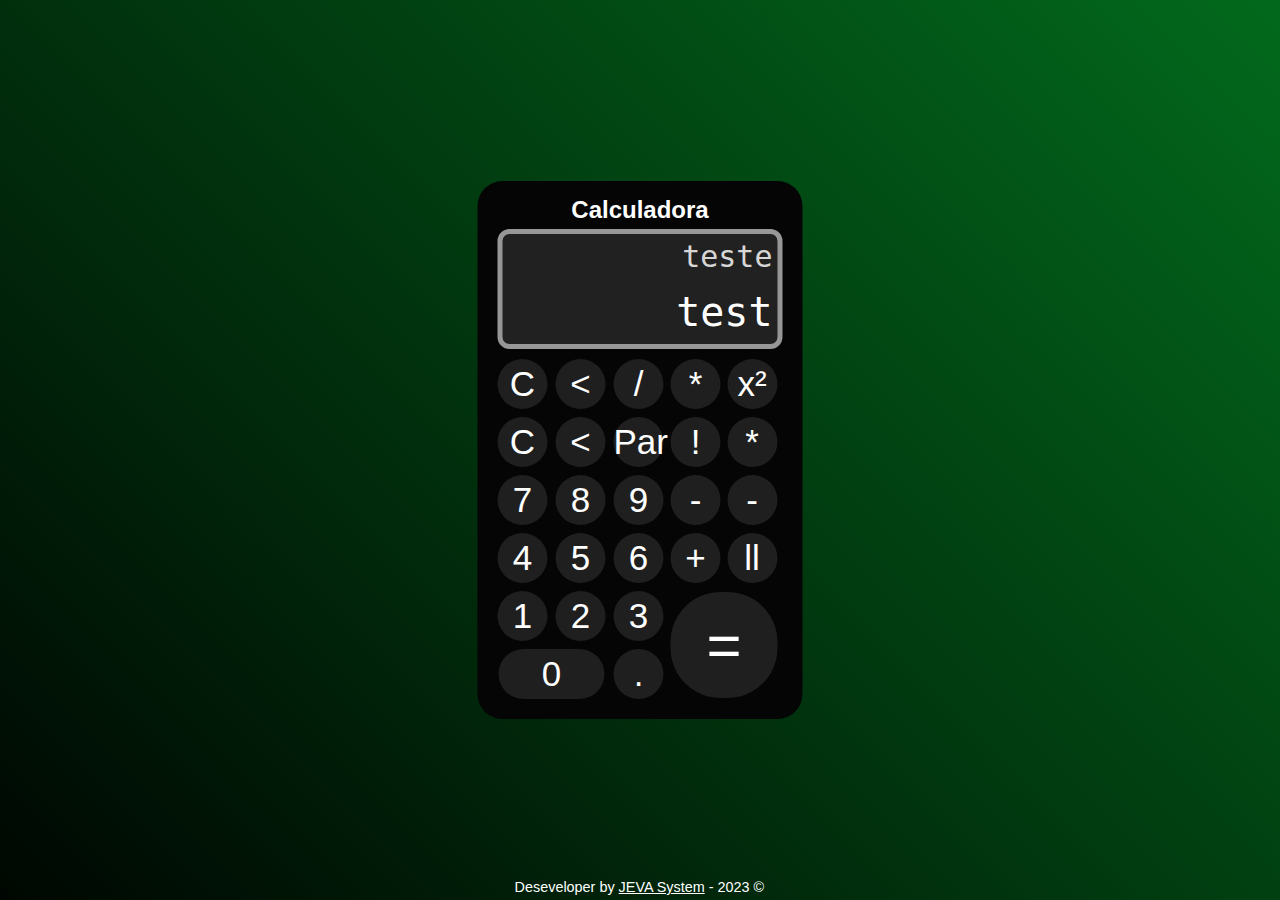
==== index.html @ 23ec292c "att" ====
<!DOCTYPE html>
<html lang="pt-br">
<head>
    <meta charset="UTF-8">
    <meta http-equiv="X-UA-Compatible" content="IE=edge">
    <meta name="viewport" content="width=device-width, initial-scale=1.0">
    <link rel="shortcut icon" href="favicon.ico" type="image/x-icon">
    <title>Calculadora</title>
    <link rel="stylesheet" href="style/style.css">
    <script src="JS/javaScript.js"></script>
</head>
<body>
    <div class="fundo">
       
        <div class="calculadora">
            <h2>Calculadora</h2>
            <div class="divResultado">
                
                <pre id="resultado">teste</pre>
                <pre id="calculo">test</pre>
            </div>
                <table>                 
                    <tr>
                        <td><button class="botao" onclick="clean()">C</td>
                        <td><button class="botao" onclick="back()"><</td>
                        <td><button class="botao" onclick="insert('/')">/</button></td>
                        <td><button class="botaoi" onclick="insert('*')">*</button></td>
                        <td><button class="botaoe" onclick="insert('**')">x²</button></td>
                    </tr>
                    <tr>
                        <td><button class="botao" onclick="clean()">C</td>
                        <td><button class="botao" onclick="back()"><</td>
                        <td><button class="botao" onclick="insert('%2')">Par</button></td>
                        <td><button class="botaoi" onclick="insert('!')">!</button></td>
                        <td><button class="botaoe" onclick="insert('*')">*</button></td>
                    </tr>
                    <tr>
                        <td><button class="botao" onclick="insert('7')">7</button></td>
                        <td><button class="botao" onclick="insert('8')">8</button></td>
                        <td><button class="botao" onclick="insert('9')">9</button></td>
                        <td><button class="botaoi" onclick="insert('-')">-</button></td>
                        <td><button class="botaoe" onclick="insert('-')">-</button></td>
                    </tr>
                    <tr>
                        <td><button class="botao" onclick="insert('4')">4</button></td>
                        <td><button class="botao" onclick="insert('5')">5</button></td>
                        <td><button class="botao" onclick="insert('6')">6</button></td>
                        <td><button class="botaoi" onclick="insert('+')">+</button></td>
                        <td><button class="botaoe" onclick="insert('+')">ll</button></td>
                    </tr>
                    <tr>
                        <td><button class="botao" onclick="insert('1')">1</button></td>
                        <td><button class="botao" onclick="insert('2')">2</button></td>
                        <td><button class="botao" onclick="insert('3')">3</button></td>
                        <td rowspan="2"><button class="botaoCalcular" style="height: 106px;" onclick="calcular()">=</button></td>
                    </tr>
                    <tr>
                        <td colspan="2"><button class="botao" style="width: 106px;" onclick="insert('0')">0</button></td>
                        <td><button class="botao" onclick="insert('.')">.</button></td>
                    </tr>
                </table>
        </div>
   
        <div class="divDesenvolvedor">
        
        <p>
   Deseveloper by <a href="Pages/developer.html">JEVA System</a> - 2023 &#169;
        </p>   
        
        </div>
    </div>
   
    </div>
</body>
</html>
---- style/style.css ----
*{
    margin: 0;
    padding: 0;
    border: 0;
}

.fundo{
    background-image: linear-gradient(45deg, rgb(0, 7, 2), rgb(2, 105, 28));
    height: 100vh;
    color: white;
    font-family: Arial, Helvetica, sans-serif;
    text-align: center;
}

.calculadora{
    position: absolute;
    background-color: #050505;
    top: 50%;
    left: 50%;
    transform: translate(-50%,-50%);
    border-radius: 25px;
    padding: 15px;
}

.botao{
    width: 50px;
    height: 50px;
    font-size: 35px;
    cursor: pointer;
    margin: 3px;
    background-color: rgb(31, 31, 31);
    border: none;
    color: white;
    border-radius: 50px;
}
.botaoCalcular{
    font-size: 60px;
    background-color: rgb(31, 31, 31);
    color: white;
    width: 107px;
    margin-left: 2px;
    cursor: pointer;
    border-radius: 50px;
}

.botaoi{
    background-color: rgb(31, 31, 31);
    color: white;
    font-size: 35px;
    height: 50px;
    width: 50px;
    cursor: pointer;
    margin-left: -55px;
    border-radius: 50px;
}
.botaoe{
    cursor: pointer;
    font-size: 35px;
    background-color: rgb(31, 31, 31);
    color: white;
    height: 50px;
    width: 50px;
    margin-left: -55px;
    border-radius: 50px;
    /* border: solid #ff0000 2px; */
}

.botao:hover,
.botaoi:hover,
.botaoe:hover,
.botaoCalcular:hover

{
    background-color: black;
}

.divResultado{
    width: 265px;
    background-color: #222121;
    border-radius: 12px;
    height: 100px;
    margin: 5px;
    font-size: 35px;
    color: #fff;
    text-align: right;
    padding: 5px;
    border: solid #979797 5px;
   
}
div pre{
    margin-top: 0px;
    /* max-width: 200px; */
    /* border: solid #ff0000 5px; */
} 
div #resultado{
    font-size: 30px;
    color: #d6d6d6;  
    /* border: solid #ffee30 5px;  */
} 

div #calculo{
    margin-top: 15px;
    font-size: 40px;  
     /* border: solid #ff0000 5px;  */
} 

.divDesenvolvedor {
    display: flex;
    text-align: center;
    justify-content: center;
    justify-items: center;
    align-items: center;


    position: absolute;
    bottom: 5px;
  
  width: 99.9%;  
  
    font-size: 0.9em;
  
    /* border: solid #ff0000 2px; */

  }
  .divDesenvolvedor a {
    color: #fff;
  }
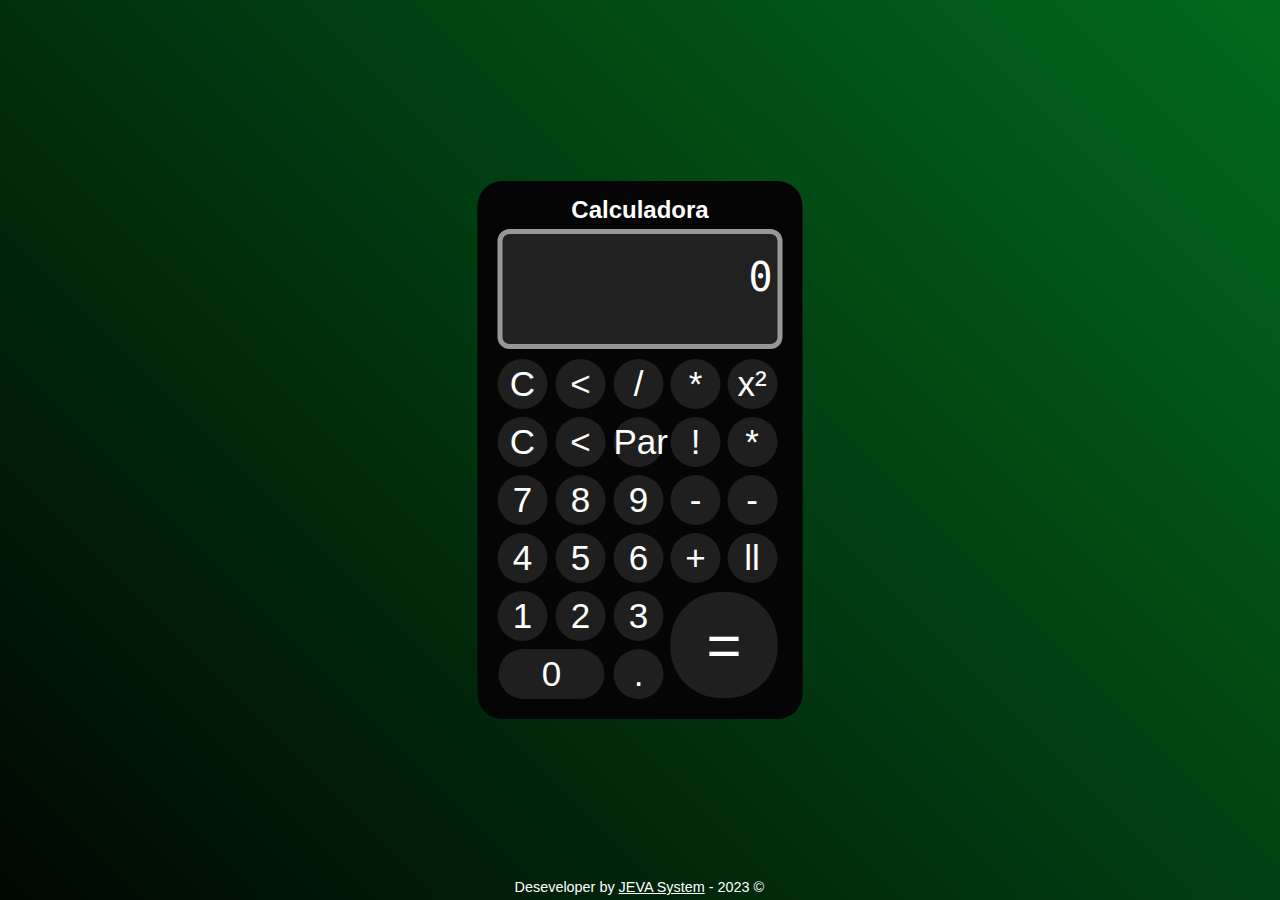
==== commit 0f9cde31: "att" ====
--- a/index.html
+++ b/index.html
@@ -16,8 +16,8 @@
             <h2>Calculadora</h2>
             <div class="divResultado">
                 
-                <pre id="resultado">teste</pre>
-                <pre id="calculo">test</pre>
+                <pre id="resultado"></pre>
+                <pre id="calculo">0</pre>
             </div>
                 <table>                 
                     <tr>
--- a/style/style.css
+++ b/style/style.css
@@ -99,6 +99,8 @@
     /* border: solid #ffee30 5px;  */
 } 
 
+
+
 div #calculo{
     margin-top: 15px;
     font-size: 40px;  
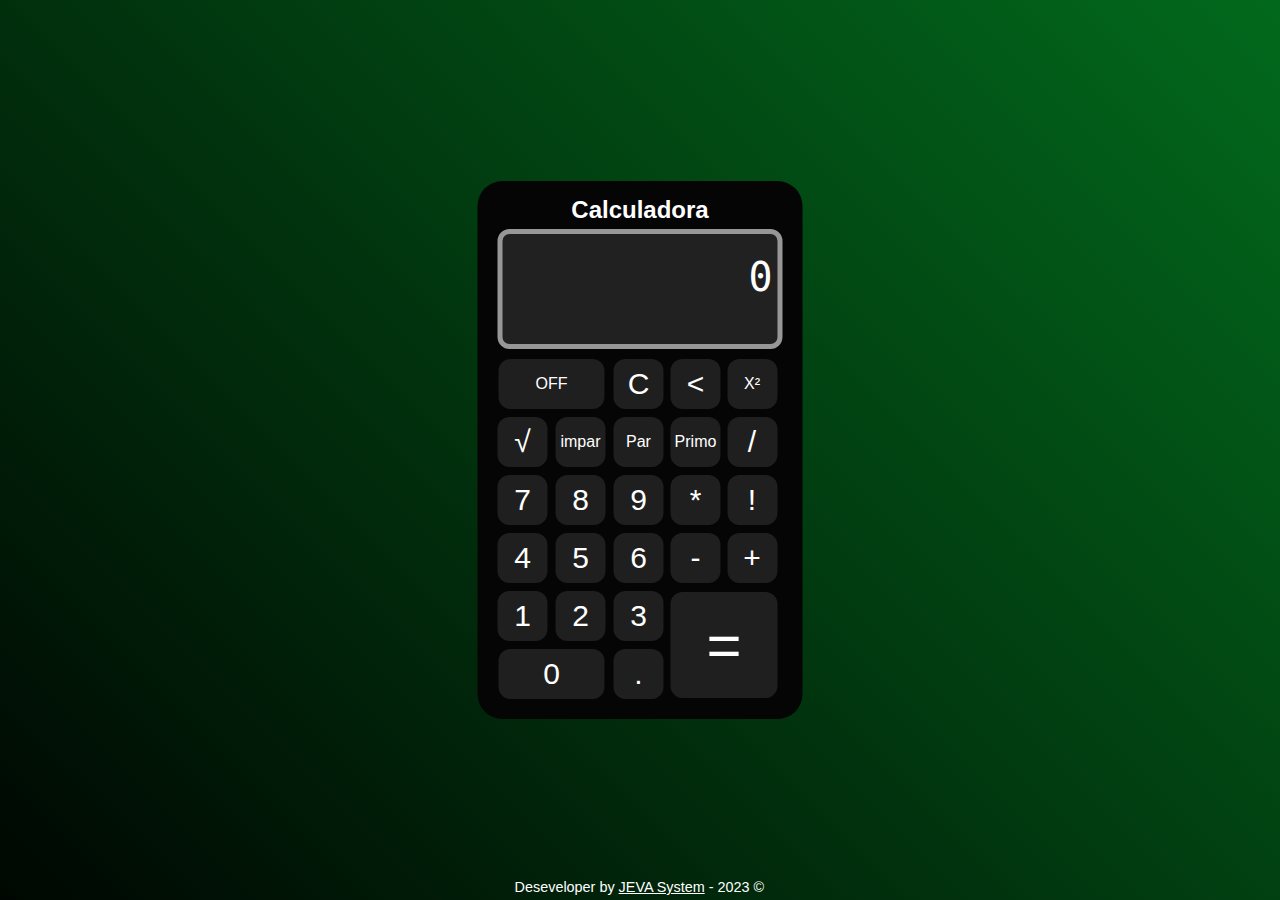
==== commit f6f2a121: "att" ====
--- a/index.html
+++ b/index.html
@@ -21,32 +21,33 @@
             </div>
                 <table>                 
                     <tr>
+                        <td colspan="2"><button class="botao letra" style="width: 106px;" onclick="off()">OFF</button></td>
                         <td><button class="botao" onclick="clean()">C</td>
-                        <td><button class="botao" onclick="back()"><</td>
-                        <td><button class="botao" onclick="insert('/')">/</button></td>
-                        <td><button class="botaoi" onclick="insert('*')">*</button></td>
-                        <td><button class="botaoe" onclick="insert('**')">x²</button></td>
+                        <td><button class="botaoi" onclick="back()"><</td>
+                        <td><button class="botaoe letra" onclick="insert('**')">X²</button></td>
+                        <!-- <td><button class="botaoe" onclick="insert('**')">x²</button></td> -->
                     </tr>
                     <tr>
-                        <td><button class="botao" onclick="clean()">C</td>
-                        <td><button class="botao" onclick="back()"><</td>
-                        <td><button class="botao" onclick="insert('%2')">Par</button></td>
-                        <td><button class="botaoi" onclick="insert('!')">!</button></td>
-                        <td><button class="botaoe" onclick="insert('*')">*</button></td>
+                        <td><button class="botao" onclick="">&radic;</td>
+                        <td><button class="botao letra" onclick="">impar</td>
+                        <td><button class="botao letra" onclick="insert('%2')">Par</button></td>
+                        <td><button class="botaoi letra" onclick="insert('!')">Primo</button></td>
+                        <td><button class="botaoe" onclick="insert('/')">/</button></td>
                     </tr>
                     <tr>
                         <td><button class="botao" onclick="insert('7')">7</button></td>
                         <td><button class="botao" onclick="insert('8')">8</button></td>
                         <td><button class="botao" onclick="insert('9')">9</button></td>
-                        <td><button class="botaoi" onclick="insert('-')">-</button></td>
-                        <td><button class="botaoe" onclick="insert('-')">-</button></td>
+                        <td><button class="botaoi" onclick="insert('*')">*</button></td>
+                        <td ><button class="botaoe" onclick="insert('!')">!</button></td>
                     </tr>
                     <tr>
                         <td><button class="botao" onclick="insert('4')">4</button></td>
                         <td><button class="botao" onclick="insert('5')">5</button></td>
                         <td><button class="botao" onclick="insert('6')">6</button></td>
-                        <td><button class="botaoi" onclick="insert('+')">+</button></td>
-                        <td><button class="botaoe" onclick="insert('+')">ll</button></td>
+                        <!-- <td > <button class="botaoi" onclick="insert('!')">!</button></td> -->
+                        <td > <button class="botaoi" onclick="insert('-')">-</button></td>
+                        <td ><button class="botaoe" onclick="insert('+')">+</button></td>
                     </tr>
                     <tr>
                         <td><button class="botao" onclick="insert('1')">1</button></td>
--- a/style/style.css
+++ b/style/style.css
@@ -26,14 +26,15 @@
 .botao{
     width: 50px;
     height: 50px;
-    font-size: 35px;
+    font-size: 30px;
     cursor: pointer;
     margin: 3px;
     background-color: rgb(31, 31, 31);
     border: none;
     color: white;
-    border-radius: 50px;
+    border-radius: 12px;
 }
+
 .botaoCalcular{
     font-size: 60px;
     background-color: rgb(31, 31, 31);
@@ -41,28 +42,28 @@
     width: 107px;
     margin-left: 2px;
     cursor: pointer;
-    border-radius: 50px;
+    border-radius: 12px;
 }
 
 .botaoi{
     background-color: rgb(31, 31, 31);
     color: white;
-    font-size: 35px;
+    font-size: 30px;
     height: 50px;
     width: 50px;
     cursor: pointer;
     margin-left: -55px;
-    border-radius: 50px;
+    border-radius: 12px;
 }
 .botaoe{
     cursor: pointer;
-    font-size: 35px;
+    font-size: 30px;
     background-color: rgb(31, 31, 31);
     color: white;
     height: 50px;
     width: 50px;
     margin-left: -55px;
-    border-radius: 50px;
+    border-radius: 12px;
     /* border: solid #ff0000 2px; */
 }
 
@@ -73,6 +74,9 @@
 
 {
     background-color: black;
+}
+.letra{
+    font-size: 16px;
 }
 
 .divResultado{
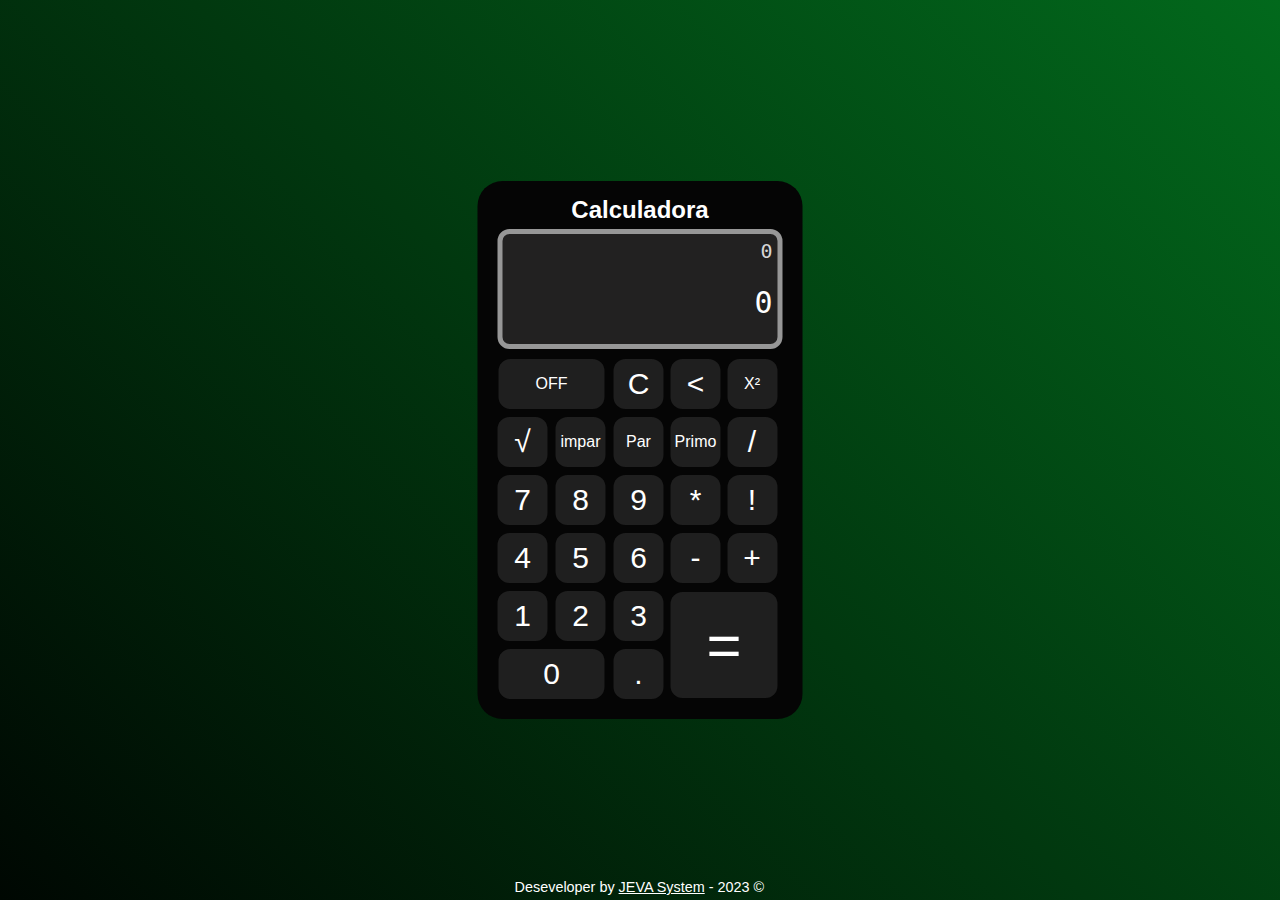
==== commit 84922f04: "att" ====
--- a/index.html
+++ b/index.html
@@ -16,7 +16,7 @@
             <h2>Calculadora</h2>
             <div class="divResultado">
                 
-                <pre id="resultado"></pre>
+                <pre id="resultado">0</pre>
                 <pre id="calculo">0</pre>
             </div>
                 <table>                 
@@ -25,7 +25,6 @@
                         <td><button class="botao" onclick="clean()">C</td>
                         <td><button class="botaoi" onclick="back()"><</td>
                         <td><button class="botaoe letra" onclick="insert('**')">X²</button></td>
-                        <!-- <td><button class="botaoe" onclick="insert('**')">x²</button></td> -->
                     </tr>
                     <tr>
                         <td><button class="botao" onclick="">&radic;</td>
@@ -45,7 +44,6 @@
                         <td><button class="botao" onclick="insert('4')">4</button></td>
                         <td><button class="botao" onclick="insert('5')">5</button></td>
                         <td><button class="botao" onclick="insert('6')">6</button></td>
-                        <!-- <td > <button class="botaoi" onclick="insert('!')">!</button></td> -->
                         <td > <button class="botaoi" onclick="insert('-')">-</button></td>
                         <td ><button class="botaoe" onclick="insert('+')">+</button></td>
                     </tr>
--- a/style/style.css
+++ b/style/style.css
@@ -98,7 +98,7 @@
     /* border: solid #ff0000 5px; */
 } 
 div #resultado{
-    font-size: 30px;
+    font-size: 20px;
     color: #d6d6d6;  
     /* border: solid #ffee30 5px;  */
 } 
@@ -106,8 +106,8 @@
 
 
 div #calculo{
-    margin-top: 15px;
-    font-size: 40px;  
+    margin-top: 22px;
+    font-size: 30px;  
      /* border: solid #ff0000 5px;  */
 } 
 
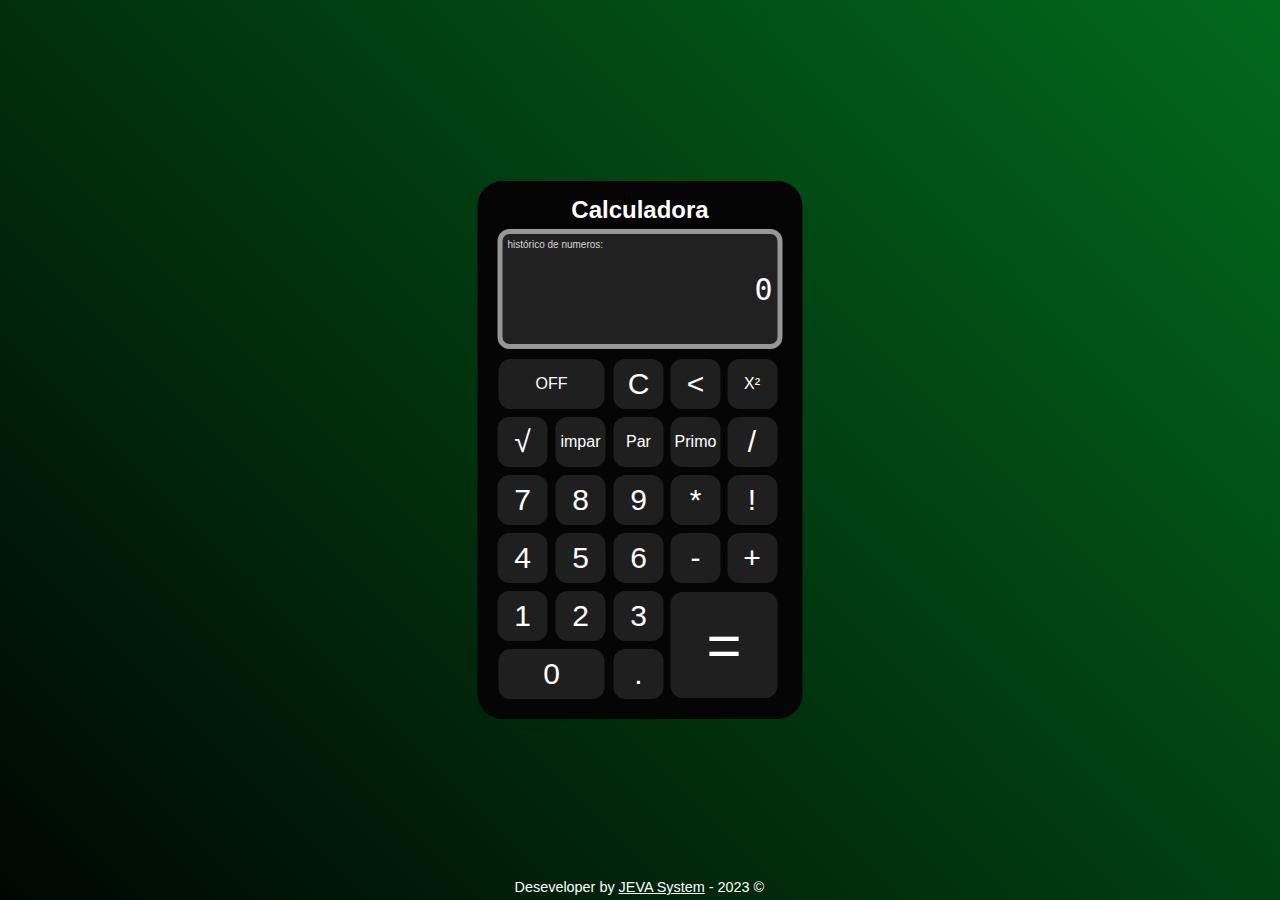
==== commit 98a24fd0: "att de calculo" ====
--- a/index.html
+++ b/index.html
@@ -7,7 +7,6 @@
     <link rel="shortcut icon" href="favicon.ico" type="image/x-icon">
     <title>Calculadora</title>
     <link rel="stylesheet" href="style/style.css">
-    <script src="JS/javaScript.js"></script>
 </head>
 <body>
     <div class="fundo">
@@ -16,7 +15,9 @@
             <h2>Calculadora</h2>
             <div class="divResultado">
                 
-                <pre id="resultado">0</pre>
+                <p class="textoResultado">histórico de numeros:
+                    <pre id="resultado"></pre>
+                </p>
                 <pre id="calculo">0</pre>
             </div>
                 <table>                 
@@ -27,7 +28,7 @@
                         <td><button class="botaoe letra" onclick="insert('**')">X²</button></td>
                     </tr>
                     <tr>
-                        <td><button class="botao" onclick="">&radic;</td>
+                        <td><button class="botao" onclick="raiz()">&radic;</td>
                         <td><button class="botao letra" onclick="">impar</td>
                         <td><button class="botao letra" onclick="insert('%2')">Par</button></td>
                         <td><button class="botaoi letra" onclick="insert('!')">Primo</button></td>
@@ -38,7 +39,7 @@
                         <td><button class="botao" onclick="insert('8')">8</button></td>
                         <td><button class="botao" onclick="insert('9')">9</button></td>
                         <td><button class="botaoi" onclick="insert('*')">*</button></td>
-                        <td ><button class="botaoe" onclick="insert('!')">!</button></td>
+                        <td ><button class="botaoe" onclick="fatorial()">!</button></td>
                     </tr>
                     <tr>
                         <td><button class="botao" onclick="insert('4')">4</button></td>
@@ -68,7 +69,8 @@
         
         </div>
     </div>
-   
-    </div>
+    
+</div>
+<script src="JS/javaScript.js"></script>
 </body>
 </html>--- a/style/style.css
+++ b/style/style.css
@@ -91,16 +91,35 @@
     padding: 5px;
     border: solid #979797 5px;
    
+
+    /* limitar o espaco para não passa dos 265pxx */
+    white-space: nowrap;  
+    overflow: hidden;
+    text-overflow: ellipsis; 
+
+
+
 }
 div pre{
     margin-top: 0px;
     /* max-width: 200px; */
     /* border: solid #ff0000 5px; */
 } 
-div #resultado{
-    font-size: 20px;
+
+.textoResultado{
+    font-size: 10px;
+    text-align: left;
     color: #d6d6d6;  
     /* border: solid #ffee30 5px;  */
+    
+}
+
+
+#resultado{
+    font-size: 20px;
+    /* margin-left: 60px; */
+    text-align: right;
+    /* border: solid #ffee30 1px;  */
 } 
 
 
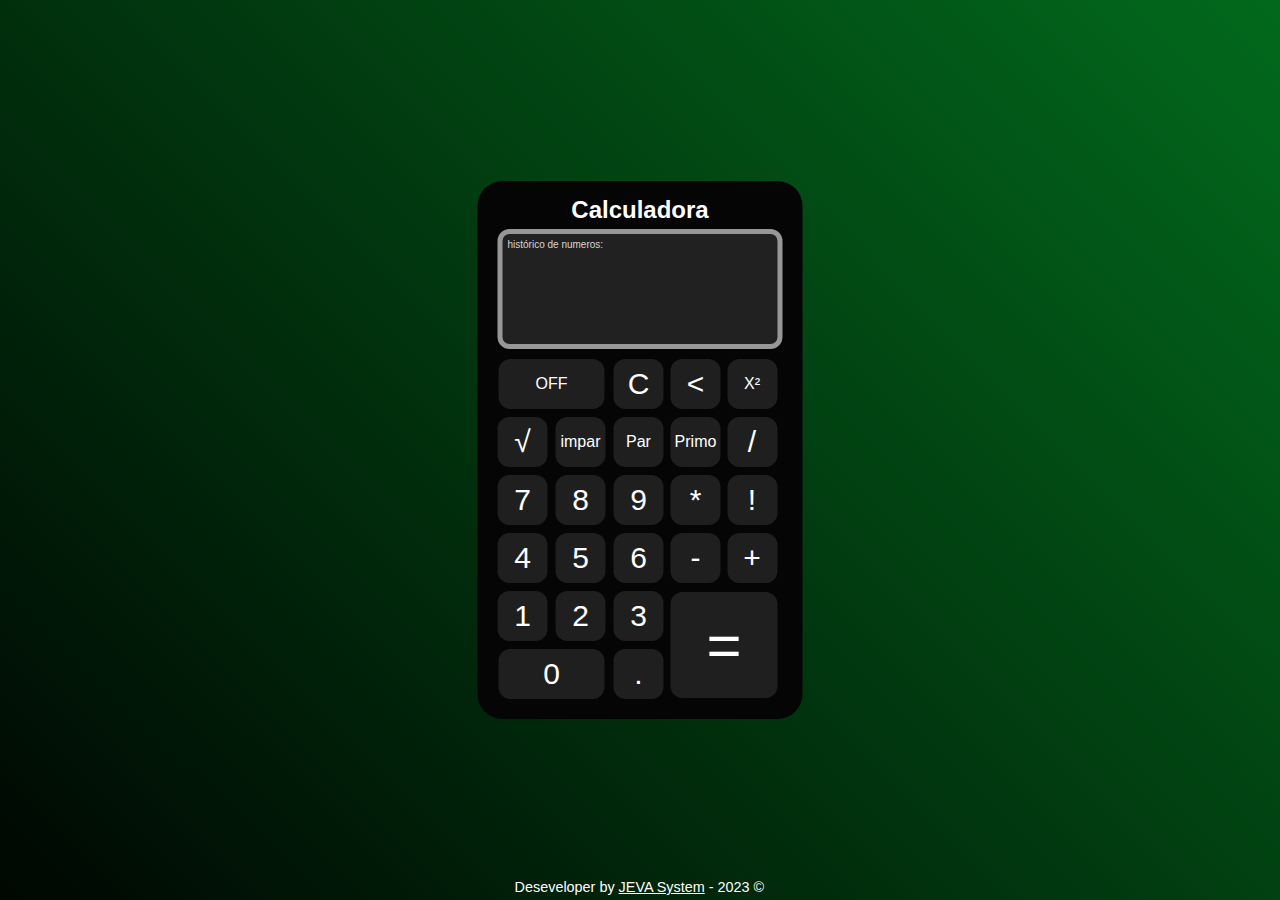
==== commit 48aa32a5: "add developer" ====
--- a/index.html
+++ b/index.html
@@ -4,7 +4,7 @@
     <meta charset="UTF-8">
     <meta http-equiv="X-UA-Compatible" content="IE=edge">
     <meta name="viewport" content="width=device-width, initial-scale=1.0">
-    <link rel="shortcut icon" href="favicon.ico" type="image/x-icon">
+    <link rel="shortcut icon" href="img/calculadora.png" type="image/x-icon">
     <title>Calculadora</title>
     <link rel="stylesheet" href="style/style.css">
 </head>
@@ -18,7 +18,7 @@
                 <p class="textoResultado">histórico de numeros:
                     <pre id="resultado"></pre>
                 </p>
-                <pre id="calculo">0</pre>
+                <pre id="calculo"></pre>
             </div>
                 <table>                 
                     <tr>
@@ -29,9 +29,9 @@
                     </tr>
                     <tr>
                         <td><button class="botao" onclick="raiz()">&radic;</td>
-                        <td><button class="botao letra" onclick="">impar</td>
-                        <td><button class="botao letra" onclick="insert('%2')">Par</button></td>
-                        <td><button class="botaoi letra" onclick="insert('!')">Primo</button></td>
+                        <td><button class="botao letra" onclick="numeroImpar()">impar</td>
+                        <td><button class="botao letra" onclick="numeroPar()">Par</button></td>
+                        <td><button class="botaoi letra" onclick="numeroPrimo()">Primo</button></td>
                         <td><button class="botaoe" onclick="insert('/')">/</button></td>
                     </tr>
                     <tr>
